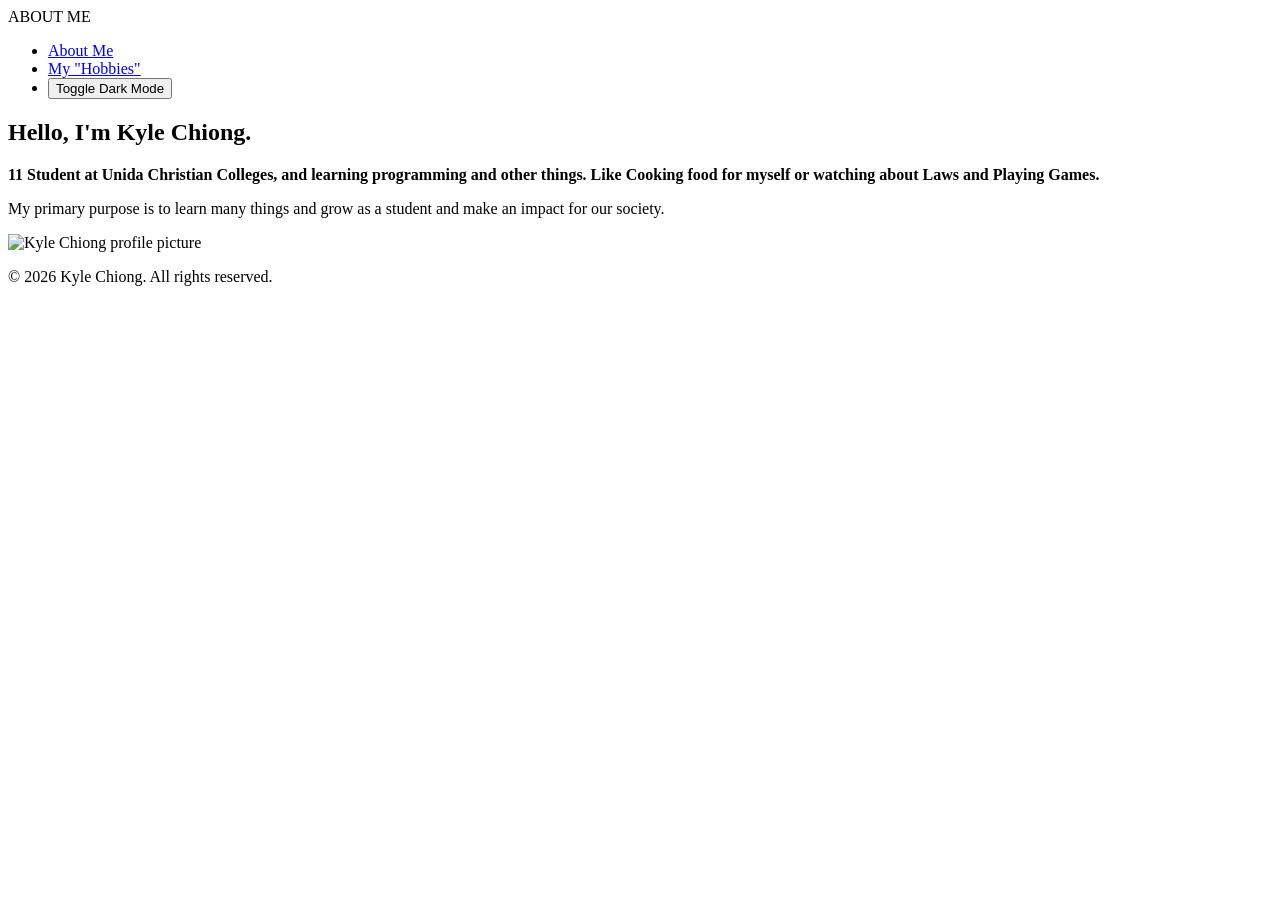
==== index.html @ ec9a630f "Page 1.html" ====
<!DOCTYPE html>
<html lang="en">

<head>
    <meta charset="UTF-8">
    <meta name="viewport" content="width=device-width, initial-scale=1.0">
    <title>WHAT IS ABOUT ME</title>
    <link rel="stylesheet" href="style.css">
</head>

<body>
    <nav>
        <div class="logo">ABOUT ME</div>
        <ul class="nav-links">
            <li><a href="index.html" class="active">About Me</a></li>
            <li><a href="hobbies.html">My "Hobbies"</a></li>
            <li><button id="theme-toggle">Toggle Dark Mode</button></li>
        </ul>
    </nav>

    <main>
        <section class="intro">
            <h1>Hello, I'm Kyle Chiong.</h1>
            <p><strong> 11 Student at Unida Christian Colleges, and learning programming and other things. Like Cooking
                food for myself or watching about Laws and Playing Games.</strong></p>
            <p>My primary purpose is to learn many things and grow as a student and 
                make an impact for our society.</p>

            <img src="C:\Users\PCDT - 030\Documents\Liyah\Pfp.chiong.jpg"
                alt="Kyle Chiong profile picture" class="profile-pic">
        </section>
    </main>

    <footer>
        <p>&copy; 2026 Kyle Chiong. All rights reserved.</p>
    </footer>

    <script src="script.js"></script>
</body>

</html>
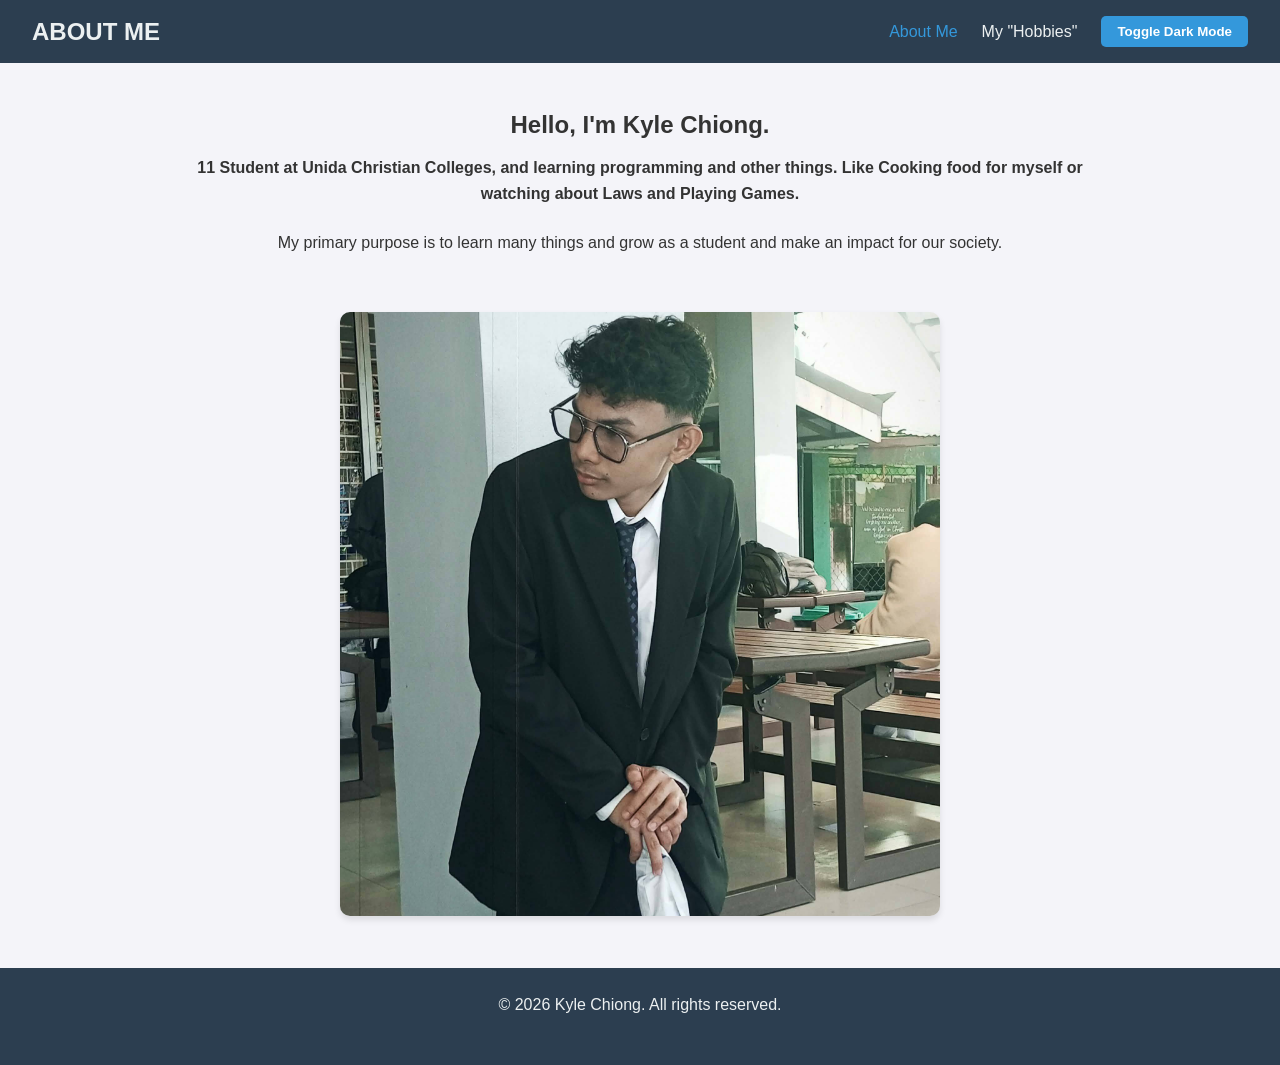
==== commit 421ebfbb: "Update index.html" ====
--- a/index.html
+++ b/index.html
@@ -26,7 +26,7 @@
             <p>My primary purpose is to learn many things and grow as a student and 
                 make an impact for our society.</p>
 
-            <img src="C:\Users\PCDT - 030\Documents\Liyah\Pfp.chiong.jpg"
+            <img src="Pfp.chiong.jpg"
                 alt="Kyle Chiong profile picture" class="profile-pic">
         </section>
     </main>
--- a/style.css
+++ b/style.css
@@ -0,0 +1,146 @@
+
+:root {
+    --bg-color: #f4f4f9;
+    --text-color: #333;
+    --nav-bg: #2c3e50;
+    --nav-text: #ecf0f1;
+    --card-bg: #ffffff;
+}
+
+.dark-mode {
+    --bg-color: #1a1a2e;
+    --text-color: #e6e6e6;
+    --nav-bg: #0f3460;
+    --nav-text: #ffffff;
+    --card-bg: #16213e;
+}
+
+* {
+    margin: 0;
+    padding: 0;
+    box-sizing: border-box;
+}
+
+body {
+    font-family: 'Segoe UI', Tahoma, Geneva, Verdana, sans-serif;
+    background-color: var(--bg-color);
+    color: var(--text-color);
+    display: flex;
+    flex-direction: column;
+    min-height: 100vh;
+    transition: background-color 0.3s, color 0.3s;
+}
+
+
+nav {
+    background-color: var(--nav-bg);
+    color: var(--nav-text);
+    padding: 1rem 2rem;
+    display: flex;
+    justify-content: space-between;
+    align-items: center;
+}
+
+.logo {
+    font-size: 1.5rem;
+    font-weight: bold;
+}
+
+.nav-links {
+    list-style: none;
+    display: flex;
+    gap: 1.5rem;
+    align-items: center;
+}
+
+.nav-links a {
+    color: var(--nav-text);
+    text-decoration: none;
+    font-weight: 500;
+    transition: color 0.2s;
+}
+
+.nav-links a:hover, .nav-links a.active {
+    color: #3498db;
+}
+
+#theme-toggle {
+    background-color: #3498db;
+    color: white;
+    border: none;
+    padding: 0.5rem 1rem;
+    border-radius: 5px;
+    cursor: pointer;
+    font-weight: bold;
+    transition: background-color 0.2s;
+}
+
+#theme-toggle:hover {
+    background-color: #2980b9;
+}
+
+
+main {
+    flex: 1;
+    padding: 3rem 2rem;
+    max-width: 1000px;
+    margin: 0 auto;
+    text-align: center;
+}
+
+h1 {
+    margin-bottom: 1rem;
+}
+
+p {
+    line-height: 1.6;
+    margin-bottom: 1.5rem;
+}
+
+.profile-pic {
+    width: 100%;
+    max-width: 600px;
+    height: auto;
+    border-radius: 10px;
+    margin-top: 2rem;
+    box-shadow: 0 4px 6px rgba(0,0,0,0.1);
+}
+
+
+.hobby-grid {
+    display: flex;
+    gap: 2rem;
+    justify-content: center;
+    flex-wrap: wrap;
+    margin-top: 2rem;
+}
+
+.hobby-card {
+    background-color: var(--card-bg);
+    border-radius: 10px;
+    padding: 1.5rem;
+    width: 300px;
+    box-shadow: 0 4px 6px rgba(0,0,0,0.1);
+    transition: transform 0.2s, background-color 0.3s;
+}
+
+.hobby-card:hover {
+    transform: translateY(-5px);
+}
+
+.hobby-card img {
+    width: 100%;
+    height: 180px;
+    object-fit: cover;
+    border-radius: 5px;
+    margin-bottom: 1rem;
+}
+
+
+footer {
+    background-color: var(--nav-bg);
+    color: var(--nav-text);
+    text-align: center;
+    padding: 1.5rem;
+    margin-top: auto;
+}
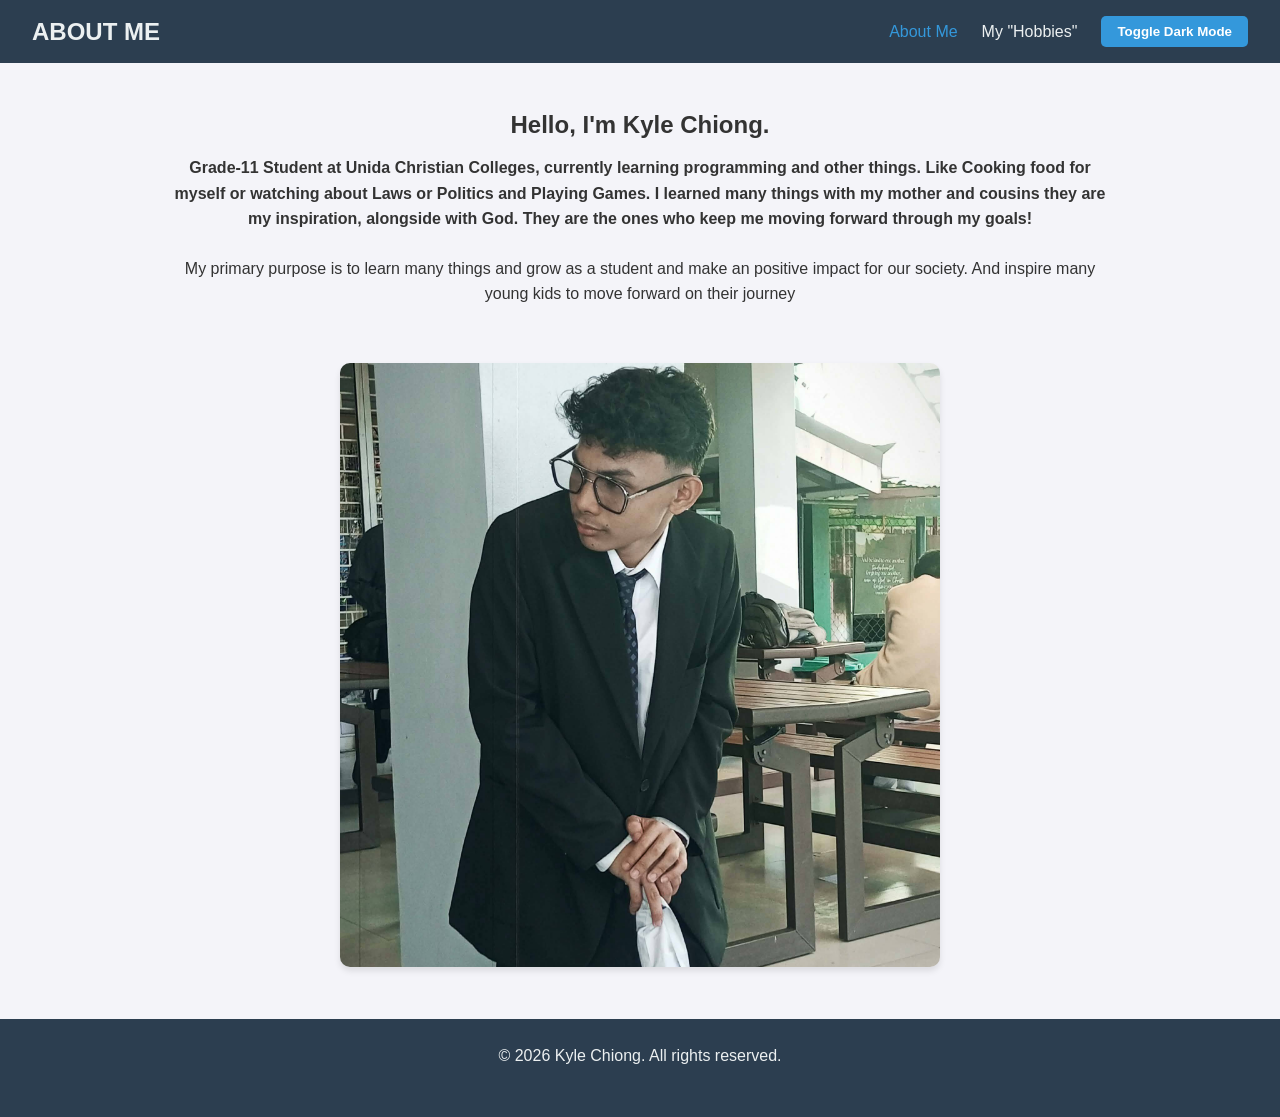
==== commit fd318aaa: "Revise introduction and impact statement in index.html Updated personal introduction and goals in th" ====
--- a/index.html
+++ b/index.html
@@ -21,10 +21,12 @@
     <main>
         <section class="intro">
             <h1>Hello, I'm Kyle Chiong.</h1>
-            <p><strong> 11 Student at Unida Christian Colleges, and learning programming and other things. Like Cooking
-                food for myself or watching about Laws and Playing Games.</strong></p>
+            <p><strong> Grade-11 Student at Unida Christian Colleges, currently learning programming and other things. Like Cooking
+                food for myself or watching about Laws or Politics and Playing Games. I learned many things with my mother and cousins
+            they are my inspiration, alongside with God. They are the ones who keep me moving forward through my goals!</strong></p>
             <p>My primary purpose is to learn many things and grow as a student and 
-                make an impact for our society.</p>
+                make an positive impact for our society. And inspire many young kids to move forward on their journey
+            </p>
 
             <img src="Pfp.chiong.jpg"
                 alt="Kyle Chiong profile picture" class="profile-pic">
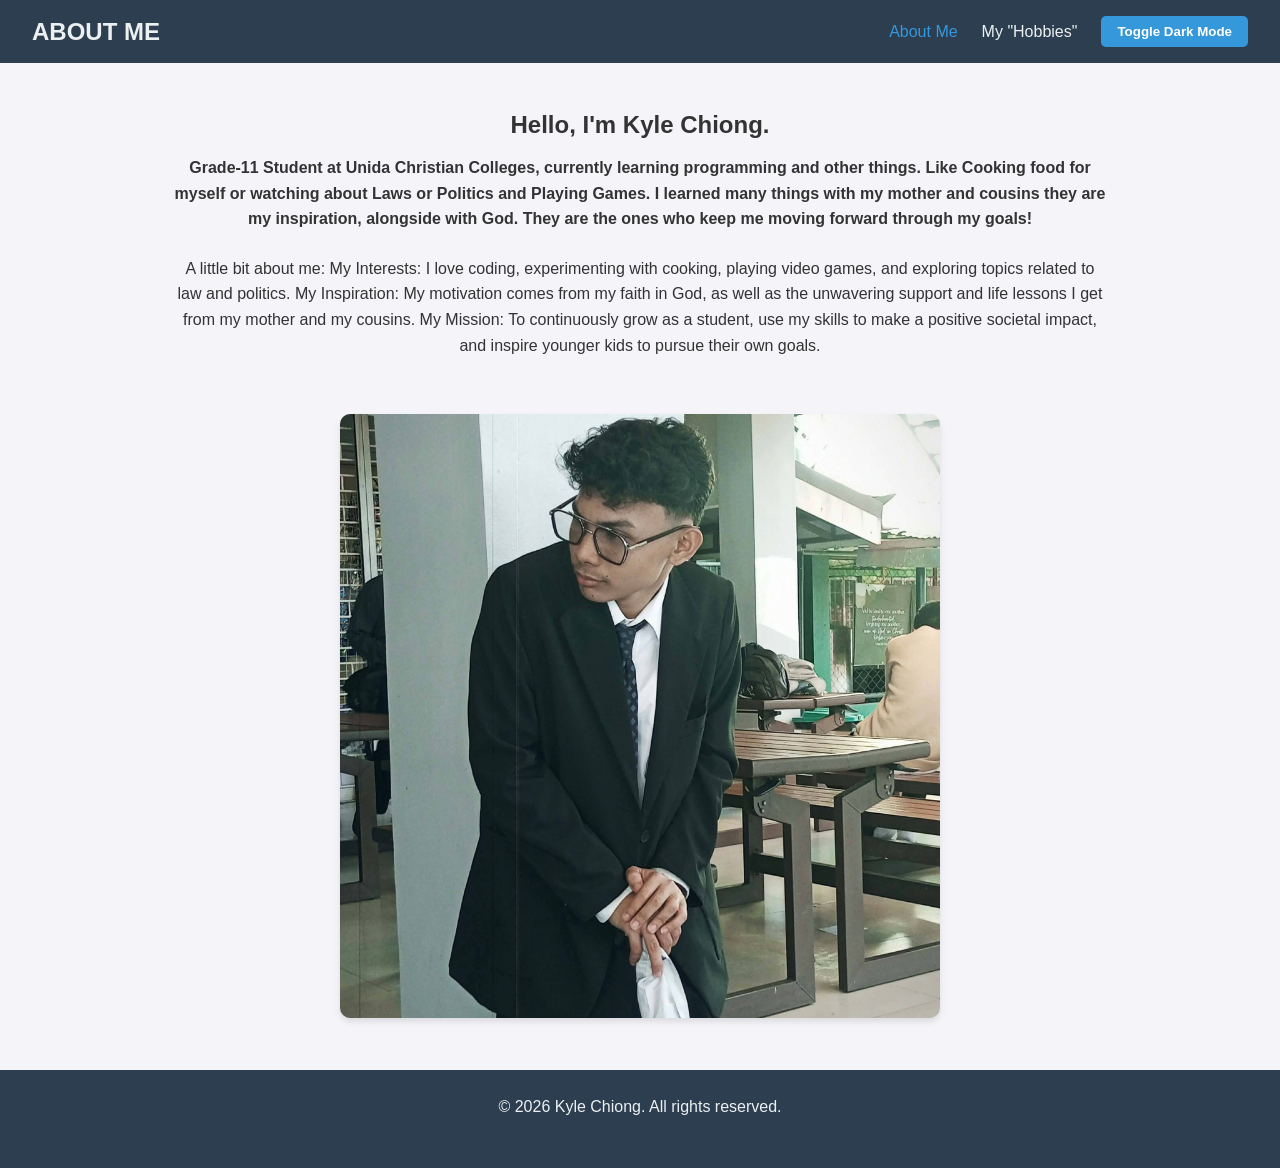
==== commit d4751343: "Revise personal description in index.html Updated personal introduction with interests and mission." ====
--- a/index.html
+++ b/index.html
@@ -24,8 +24,10 @@
             <p><strong> Grade-11 Student at Unida Christian Colleges, currently learning programming and other things. Like Cooking
                 food for myself or watching about Laws or Politics and Playing Games. I learned many things with my mother and cousins
             they are my inspiration, alongside with God. They are the ones who keep me moving forward through my goals!</strong></p>
-            <p>My primary purpose is to learn many things and grow as a student and 
-                make an positive impact for our society. And inspire many young kids to move forward on their journey
+            <p>A little bit about me:
+My Interests: I love coding, experimenting with cooking, playing video games, and exploring topics related to law and politics.
+My Inspiration: My motivation comes from my faith in God, as well as the unwavering support and life lessons I get from my mother and my cousins.
+My Mission: To continuously grow as a student, use my skills to make a positive societal impact, and inspire younger kids to pursue their own goals.
             </p>
 
             <img src="Pfp.chiong.jpg"
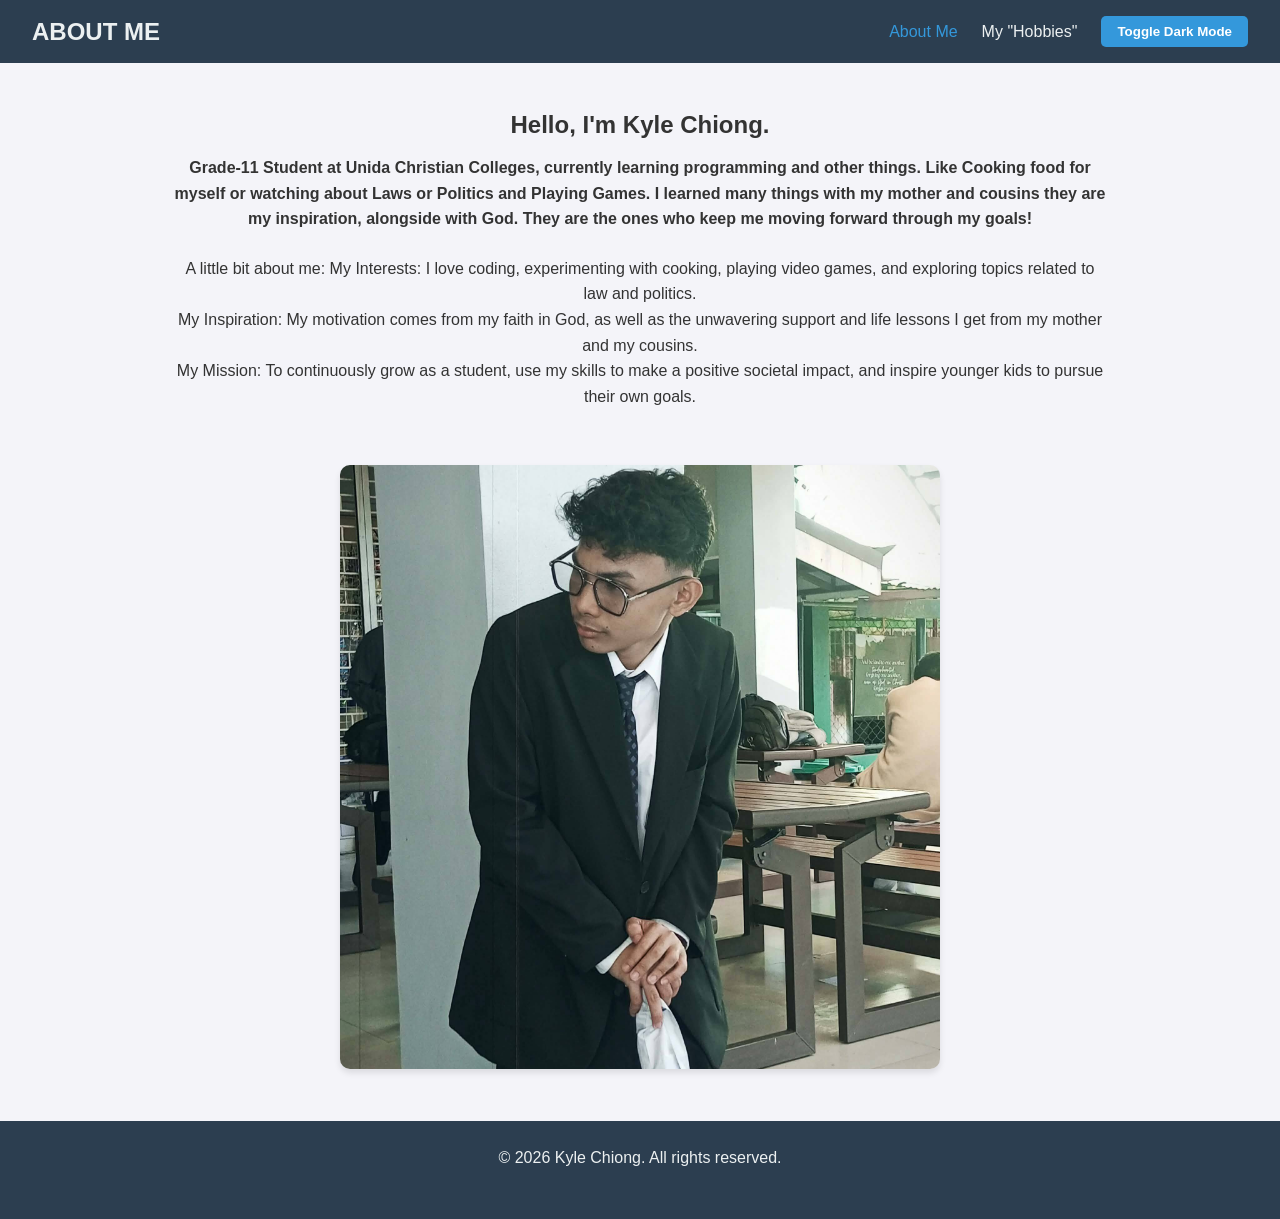
==== commit e46738bc: "Update index.html" ====
--- a/index.html
+++ b/index.html
@@ -25,8 +25,8 @@
                 food for myself or watching about Laws or Politics and Playing Games. I learned many things with my mother and cousins
             they are my inspiration, alongside with God. They are the ones who keep me moving forward through my goals!</strong></p>
             <p>A little bit about me:
-My Interests: I love coding, experimenting with cooking, playing video games, and exploring topics related to law and politics.
-My Inspiration: My motivation comes from my faith in God, as well as the unwavering support and life lessons I get from my mother and my cousins.
+My Interests: I love coding, experimenting with cooking, playing video games, and exploring topics related to law and politics.<br>
+My Inspiration: My motivation comes from my faith in God, as well as the unwavering support and life lessons I get from my mother and my cousins.<br>
 My Mission: To continuously grow as a student, use my skills to make a positive societal impact, and inspire younger kids to pursue their own goals.
             </p>
 
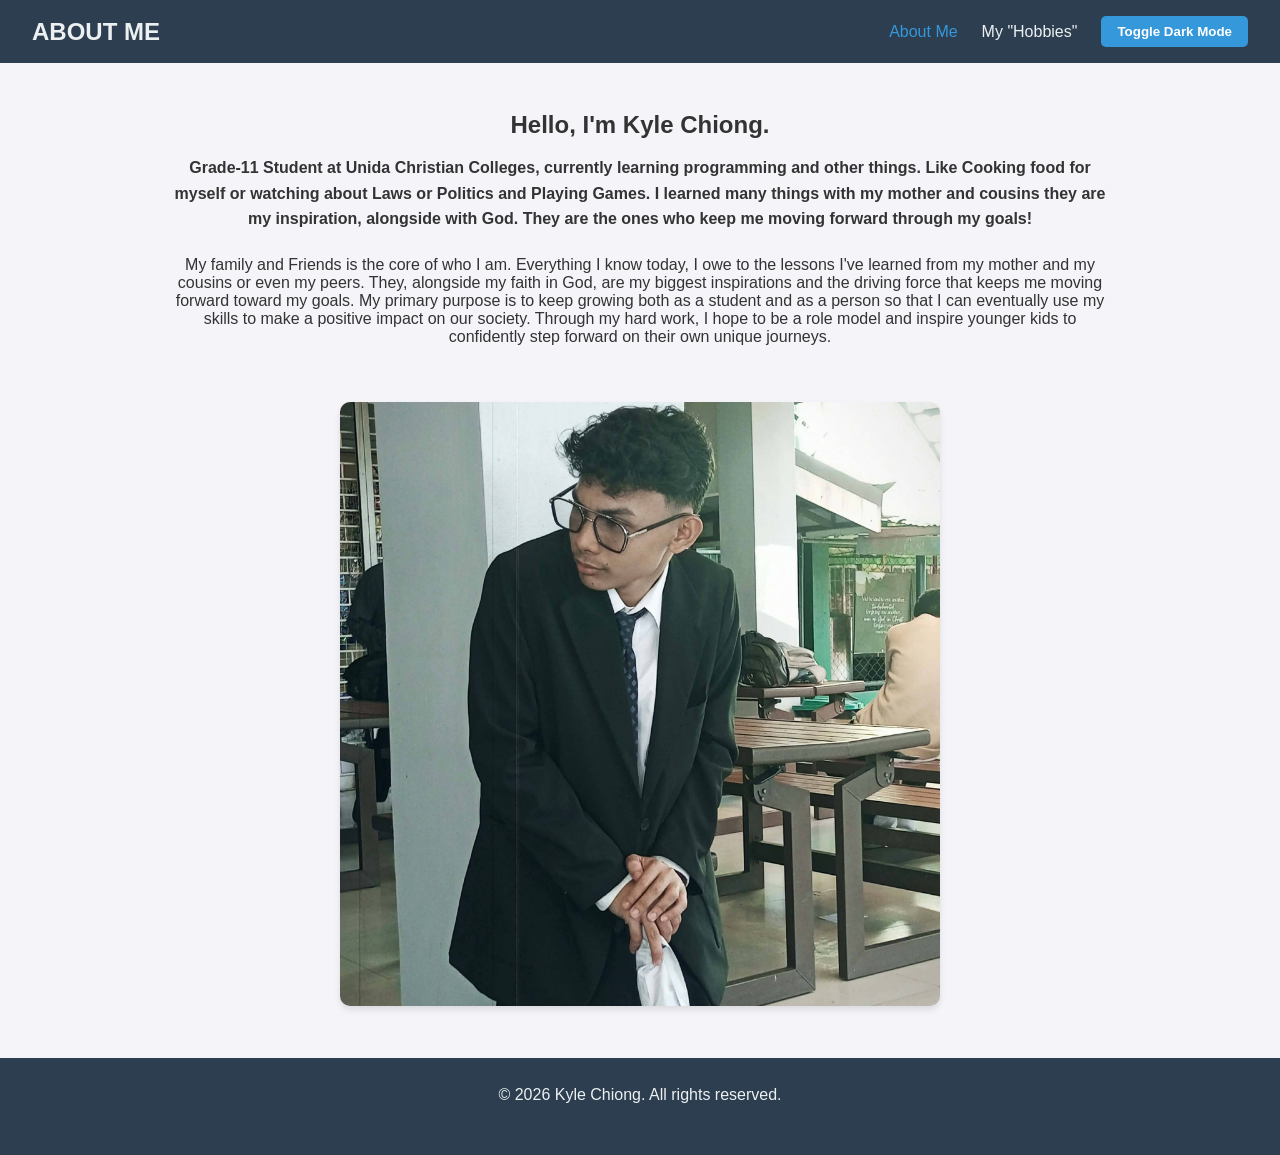
==== commit 6c90e05b: "Update personal introduction in index.html Revised personal introduction and mission statement." ====
--- a/index.html
+++ b/index.html
@@ -24,10 +24,10 @@
             <p><strong> Grade-11 Student at Unida Christian Colleges, currently learning programming and other things. Like Cooking
                 food for myself or watching about Laws or Politics and Playing Games. I learned many things with my mother and cousins
             they are my inspiration, alongside with God. They are the ones who keep me moving forward through my goals!</strong></p>
-            <p>A little bit about me:
-My Interests: I love coding, experimenting with cooking, playing video games, and exploring topics related to law and politics.<br>
-My Inspiration: My motivation comes from my faith in God, as well as the unwavering support and life lessons I get from my mother and my cousins.<br>
-My Mission: To continuously grow as a student, use my skills to make a positive societal impact, and inspire younger kids to pursue their own goals.
+            <p></p>My family and Friends is the core of who I am. Everything I know today, I owe to the lessons I've learned from my mother and my cousins or even my peers.
+            They, alongside my faith in God, are my biggest inspirations and the driving force that keeps me moving forward toward my goals.
+            My primary purpose is to keep growing both as a student and as a person so that I can eventually use my skills to make a positive impact on our society.
+            Through my hard work, I hope to be a role model and inspire younger kids to confidently step forward on their own unique journeys.
             </p>
 
             <img src="Pfp.chiong.jpg"
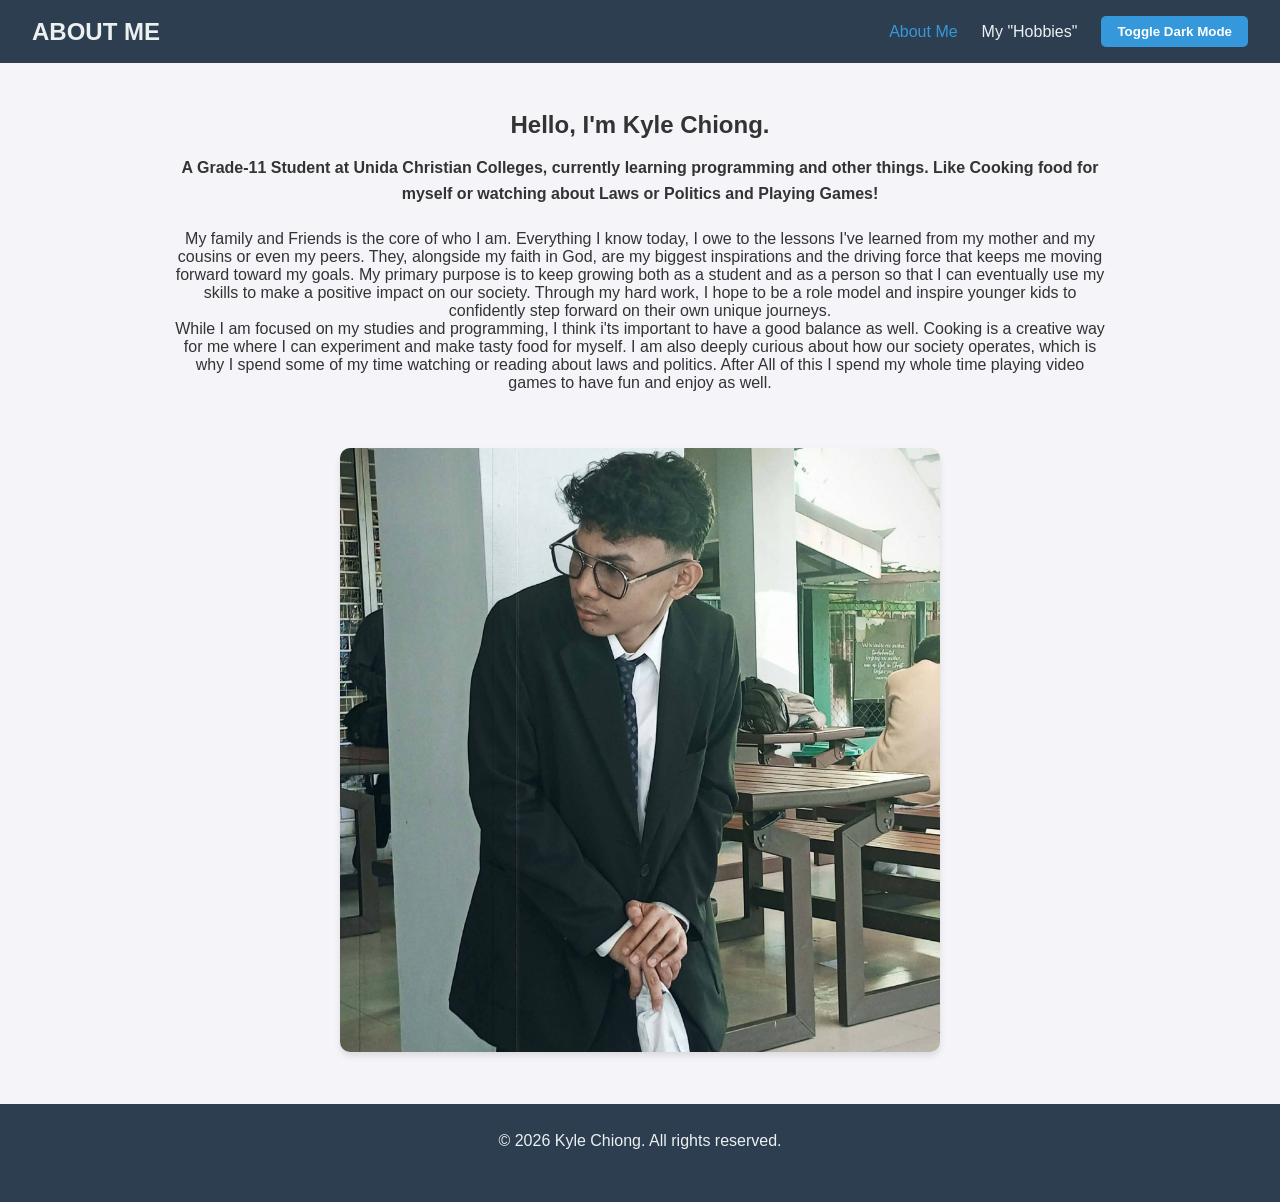
==== commit c4285db8: "Revise introduction in index.html Updated introduction paragraph to improve clarity and flow." ====
--- a/index.html
+++ b/index.html
@@ -21,13 +21,15 @@
     <main>
         <section class="intro">
             <h1>Hello, I'm Kyle Chiong.</h1>
-            <p><strong> Grade-11 Student at Unida Christian Colleges, currently learning programming and other things. Like Cooking
-                food for myself or watching about Laws or Politics and Playing Games. I learned many things with my mother and cousins
-            they are my inspiration, alongside with God. They are the ones who keep me moving forward through my goals!</strong></p>
+            <p><strong> A Grade-11 Student at Unida Christian Colleges, currently learning programming and other things. Like Cooking
+                food for myself or watching about Laws or Politics and Playing Games!</strong></p>
             <p></p>My family and Friends is the core of who I am. Everything I know today, I owe to the lessons I've learned from my mother and my cousins or even my peers.
             They, alongside my faith in God, are my biggest inspirations and the driving force that keeps me moving forward toward my goals.
             My primary purpose is to keep growing both as a student and as a person so that I can eventually use my skills to make a positive impact on our society.
-            Through my hard work, I hope to be a role model and inspire younger kids to confidently step forward on their own unique journeys.
+            Through my hard work, I hope to be a role model and inspire younger kids to confidently step forward on their own unique journeys.<br>
+            While I am focused on my studies and programming, I think i'ts important to have a good balance as well. Cooking is a creative way for me 
+            where I can experiment and make tasty food for myself. I am also deeply curious about how our society operates, which is why I spend some of my time
+            watching or reading about laws and politics. After All of this I spend my whole time playing video games to have fun and enjoy as well.
             </p>
 
             <img src="Pfp.chiong.jpg"
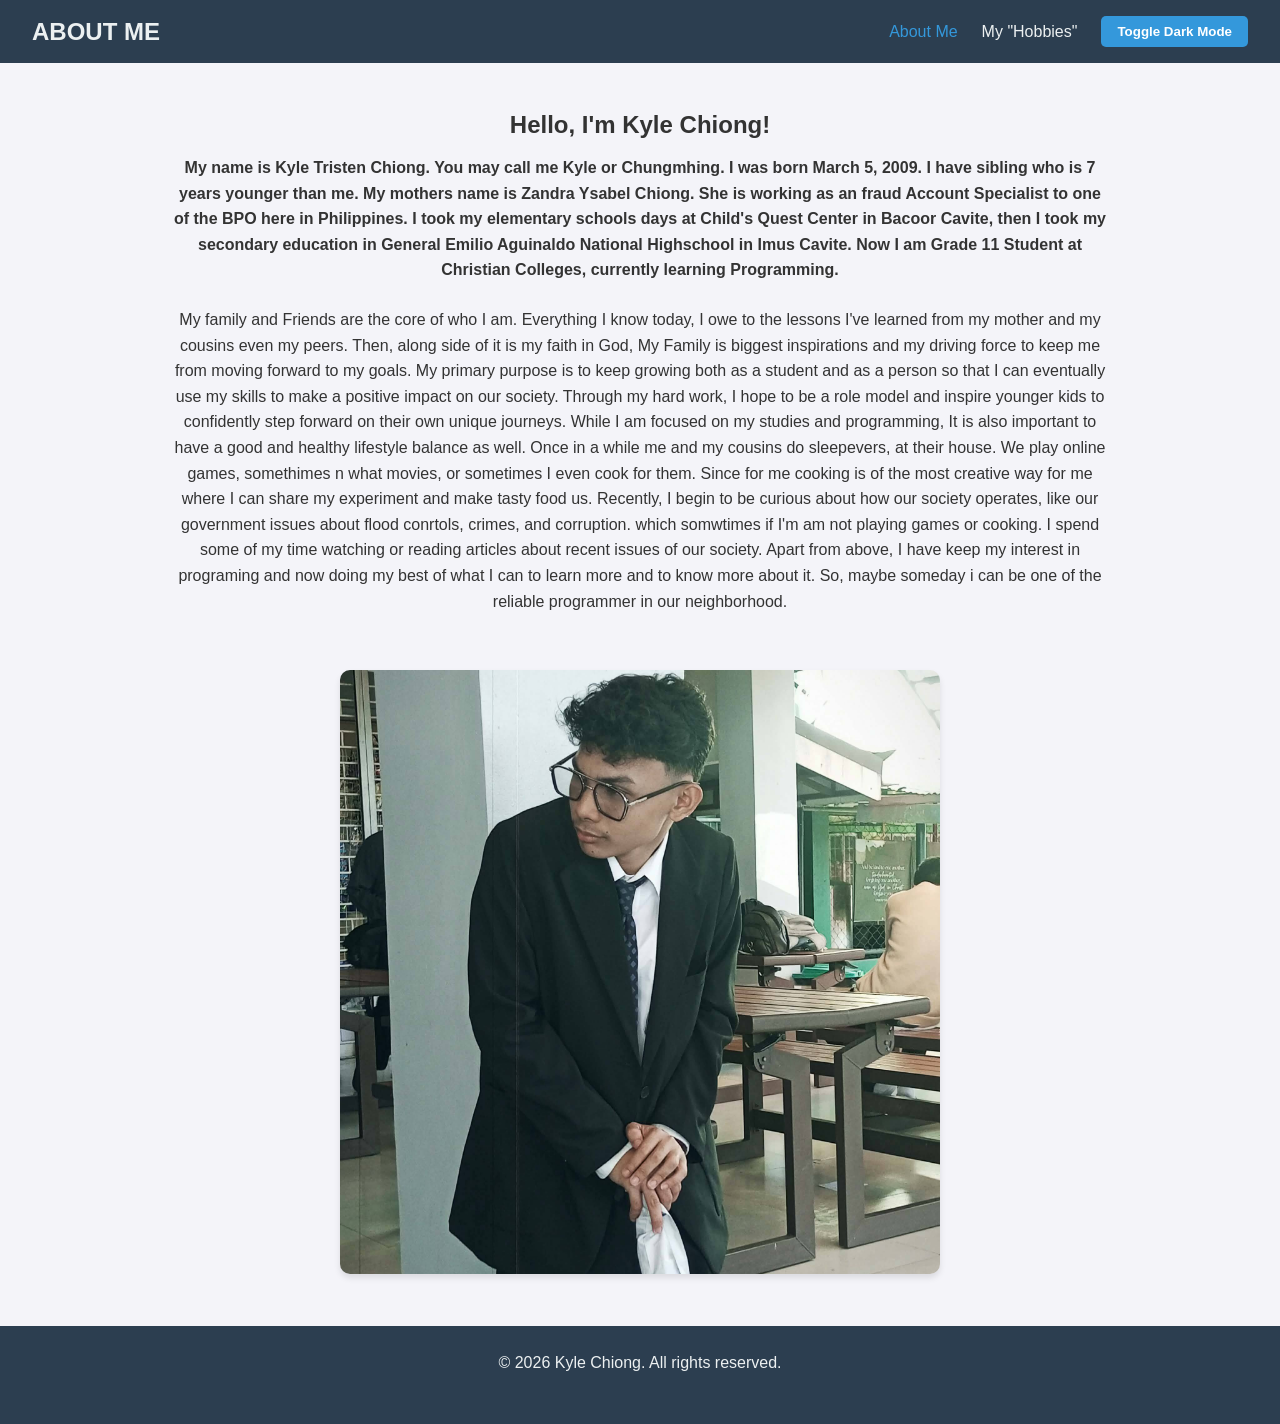
==== commit 72077ff0: "Revise personal introduction in index.html Updated personal introduction with new details about fami" ====
--- a/index.html
+++ b/index.html
@@ -20,16 +20,25 @@
 
     <main>
         <section class="intro">
-            <h1>Hello, I'm Kyle Chiong.</h1>
-            <p><strong> A Grade-11 Student at Unida Christian Colleges, currently learning programming and other things. Like Cooking
-                food for myself or watching about Laws or Politics and Playing Games!</strong></p>
-            <p></p>My family and Friends is the core of who I am. Everything I know today, I owe to the lessons I've learned from my mother and my cousins or even my peers.
-            They, alongside my faith in God, are my biggest inspirations and the driving force that keeps me moving forward toward my goals.
+            <h1>Hello, I'm Kyle Chiong!</h1>
+            <p><strong> My name is Kyle Tristen Chiong. You may call me Kyle or Chungmhing. 
+                I was born March 5, 2009. I have sibling who is 7 years younger than me. My mothers name is Zandra Ysabel Chiong. 
+                She is working as an fraud Account Specialist to one of the BPO here in Philippines. 
+                I took my elementary schools days at Child's Quest Center in Bacoor Cavite, then I took my secondary education in General Emilio Aguinaldo National Highschool in Imus Cavite.
+                Now I am Grade 11 Student at Christian Colleges, currently learning Programming.</strong></p>
+            
+            <p>My family and Friends are the core of who I am. Everything I know today, I owe to the lessons I've learned from my mother and my cousins even my peers.
+            Then, along side of it is my faith in God, My Family is biggest inspirations and my driving force to keep me from moving forward to my goals.
             My primary purpose is to keep growing both as a student and as a person so that I can eventually use my skills to make a positive impact on our society.
-            Through my hard work, I hope to be a role model and inspire younger kids to confidently step forward on their own unique journeys.<br>
-            While I am focused on my studies and programming, I think i'ts important to have a good balance as well. Cooking is a creative way for me 
-            where I can experiment and make tasty food for myself. I am also deeply curious about how our society operates, which is why I spend some of my time
-            watching or reading about laws and politics. After All of this I spend my whole time playing video games to have fun and enjoy as well.
+            Through my hard work, I hope to be a role model and inspire younger kids to confidently step forward on their own unique journeys.
+            While I am focused on my studies and programming, It is also important to have a good and healthy lifestyle balance as well.
+            Once in a while me and my cousins do sleepevers, at their house.
+            We play online games, somethimes n what movies, or sometimes I even cook for them.
+            Since for me cooking is of the most creative way for me where  I can share my experiment and make tasty food us.
+            Recently, I begin to be curious about how our society operates, like our government issues about flood conrtols, crimes, and corruption. which somwtimes if I'm am not playing games or cooking.
+            I spend some of my time watching or reading articles about recent issues of our society. 
+            Apart from above, I have keep my interest in programing and now doing my best of what I can to learn more and to know more about it.
+            So, maybe someday i can be one of the reliable programmer in our neighborhood.
             </p>
 
             <img src="Pfp.chiong.jpg"
